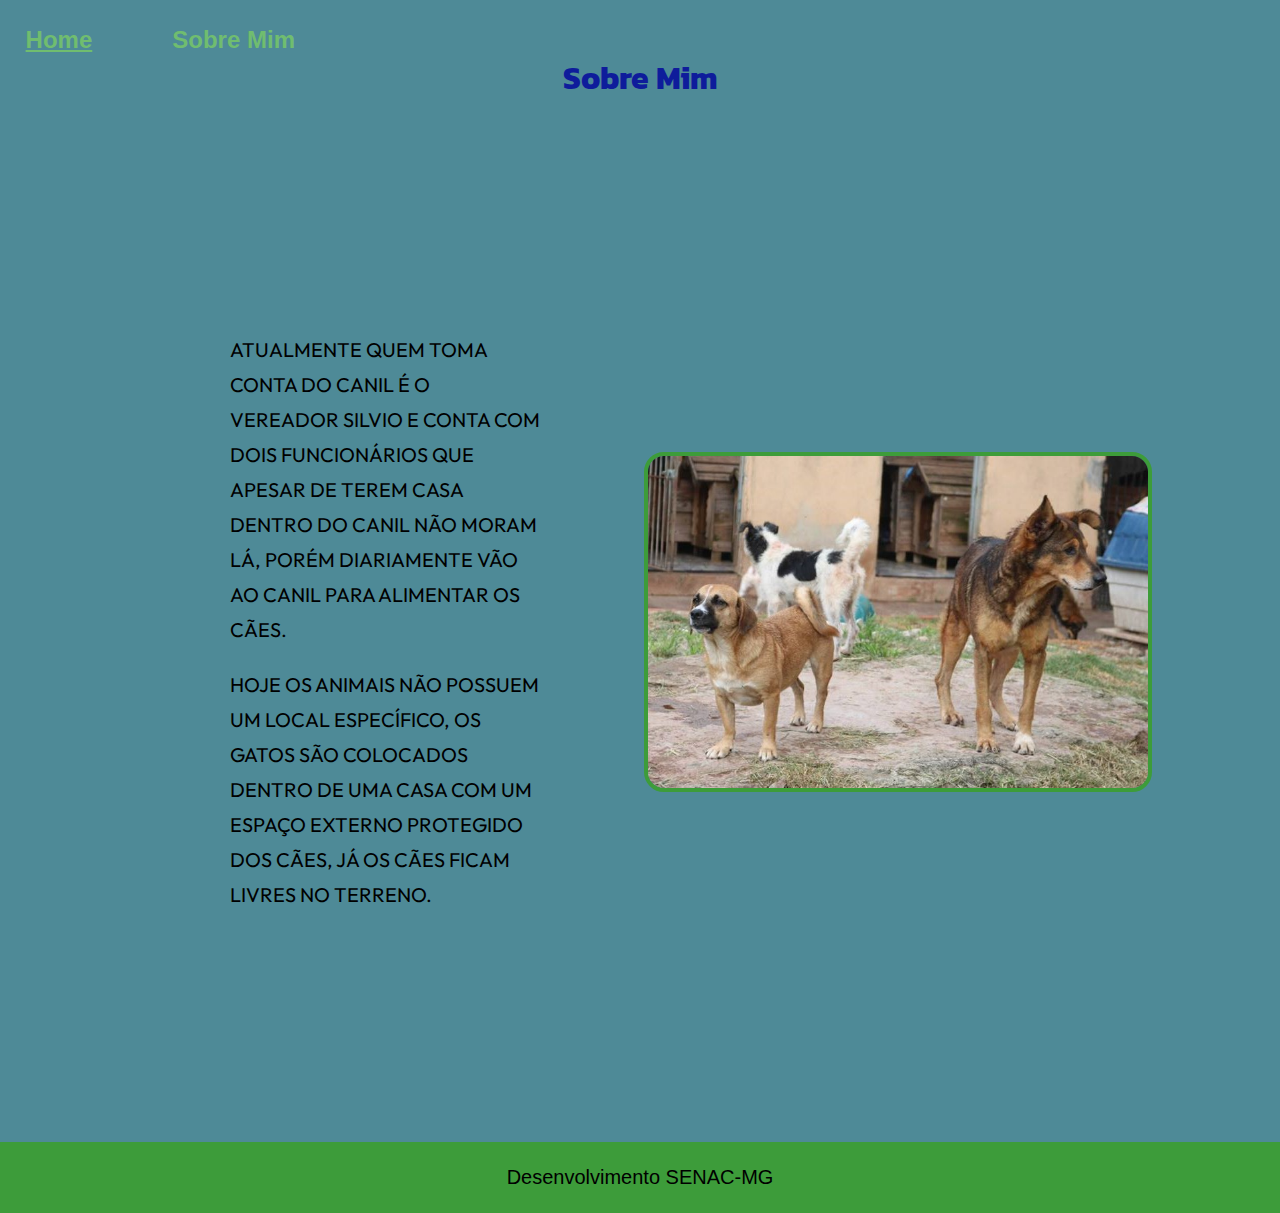
==== about.html @ ba561027 "Initial commit" ====
<!DOCTYPE html>
<html lang="pt-br">

<head>   
    <meta charset="UTF-8">
    <meta name="viewport" content="width = device-width, initial-scale=1.0">
    <title> ONG Jardim São Francisco</title>
    <link rel="stylesheet" href="/styles/style.css">
</head>

<body>
    <header class="cabecalho">
        <nav class="cabecalho-menu">
        <a class="cabecalho-menu-link" href="index.html">Home</a>
        <a class="cabecalho-menu-link">Sobre Mim</a>
    </nav>
    </header>

    <main>
        <section>
        <h1 class="titulo">Sobre Mim</h1>
        <div class="apresentacao">
            <section class="apresentacao_texto">  
        <p class="descricao">ATUALMENTE QUEM TOMA CONTA DO CANIL É O VEREADOR SILVIO E CONTA COM DOIS FUNCIONÁRIOS QUE APESAR DE TEREM CASA DENTRO DO CANIL NÃO MORAM LÁ, PORÉM DIARIAMENTE VÃO AO CANIL PARA ALIMENTAR OS CÃES.</p>
        <p class="descricao">
            HOJE OS ANIMAIS NÃO POSSUEM UM LOCAL ESPECÍFICO, OS GATOS SÃO COLOCADOS DENTRO DE UMA CASA COM UM ESPAÇO EXTERNO PROTEGIDO DOS CÃES, JÁ OS CÃES FICAM LIVRES NO TERRENO.
        </p>
            </section>
            <a></a>
            <img src="/assets/canil.jpg" class="foto">
        </section>
        </div>
    </main>

    <footer class="rodape">
        <P> Desenvolvimento SENAC-MG</P>
    </footer>

</body>

</html>
---- styles/style.css ----
@import url('https://fonts.googleapis.com/css2?family=Kanit:ital,wght@0,100;0,200;0,300;0,400;0,500;0,600;0,700;0,800;0,900;1,100;1,200;1,300;1,400;1,500;1,600;1,700;1,800;1,900&family=Outfit:wght@100..900&display=swap');
@import url('https://fonts.googleapis.com/css2?family=Kanit:ital,wght@0,100;0,200;0,300;0,400;0,500;0,600;0,700;0,800;0,900;1,100;1,200;1,300;1,400;1,500;1,600;1,700;1,800;1,900&family=Outfit:wght@100..900&display=swap');

:root {
    --cor-titulo: #0e1c9b;
    --cor-fundo: #4e8a97;
    --cor-subtitulo: #222969;
    --cor-strong: #d4deff;
    --cor-link: #70bd6f;
    --cor-borda-foto: #3d9c3a;
    --cor-texto-1: rgb(0, 0, 0);
    --cor-texto-2: rgb(0, 0, 0);
    --cor-texto-3: rgb(0, 0, 0);
    --cor-botao: #3d9c3a;
    --cor-texto-botao: #d4deff;
    --cor-rodape: #3d9c3a;
    --cor-texto-rodape: rgb(0, 0, 0);
    --cor-botao-click: #222969;
    --fonte-titulo: "Kanit", sans-serif;
    --font-strong: 'Gill Sans', 'Gill Sans MT', Calibri, 'Trebuchet MS', sans-serif;
    --fonte-texto: "Outfit", sans-serif;
    --fonte-link: Arial, Helvetica, sans-serif;
}
* {
    margin: 0;
    padding: 0;
}
body {
    height: 100vh;
    background-color: var(--cor-fundo);
    box-sizing: border-box;
    font-family: Arial, Helvetica, sans-serif;
    text-align: center;
}
.cabecalho {
    padding: 2% 0 0 2%;
}
.cabecalho-menu {
    display: flex;
    gap: 80px;
}
.cabecalho-menu-link {
    font-size: 24px;
    font-weight: 600;
    color: var(--cor-link);
}
.titulo {
    color: var(--cor-titulo);
    font-family: var(--fonte-titulo);
}
strong {
    color: var(--cor-strong);
    font-weight: bold;
    font-family: var(--font-strong);
}
.subtitulo {
    color: var(--cor-subtitulo);
}
.descricao {
    color: var(--cor-texto-1);
    font-family: var(--fonte-texto);
    font-size: 20px;
    line-height: 35px;
}
.foto {
    width: 500px;
    border-radius: 20px;
    border: solid var(--cor-borda-foto) 4px;
    justify-content: flex-end;
}
.apresentacao {
    display: flex;
    flex-direction: row;
    align-items: center;
    margin: 10%;
    justify-content: center;
}
.descricao-secundaria {
    color: var(--cor-texto-2);
    font-family: var(--fonte-texto);
    font-size: 20px;
    line-height: 35px;
}
.descricao-terciaria {
    color: var(--cor-texto-3);
    font-family: var(--fonte-texto);
    font-size: 20px;
    line-height: 35px;
}
.link-maps {
    background-color: var(--cor-botao);
    color: var(--cor-texto-botao);
    width: 100px;
    text-align: center;
    border-radius: 15px;
    font-size: 18px;
    font-weight: 600;
    padding: 14px 0;
    text-decoration: none;
    font-family: var(--fonte-link);
}
.link-whatsapp {
    background-color: var(--cor-botao);
    color: var(--cor-texto-botao);
    width: 110px;
    text-align: center;
    border-radius: 15px;
    font-size: 18px;
    font-weight: 600;
    padding: 14px 0;
    text-decoration: none;
    font-family: var(--fonte-link);
}
.link-insta {
    background-color: var(--cor-botao);
    color: var(--cor-texto-botao);
    width: 110px;
    text-align: center;
    border-radius: 15px;
    font-size: 18px;
    font-weight: 600;
    padding: 14px 0;
    text-decoration: none;
    font-family: var(--fonte-link);
}
.apresentacao_texto {
    display: flex;
    flex-direction: row;
    align-items: center;
    margin: 10%;
    justify-content: space-between;
    flex-wrap: wrap;
    text-align: start;
    width: 600px;
    gap: 20px;
}
a:hover {
    background-color: var(--cor-botao-click);
}
.zap {
    height: 50px;
}
.insta {
    height: 50px;
}
.maps {
    height: 54px;
}
.apresentacao_links {
    display: flex;
    gap: 20px;
}
.rodape {
    color: var(--cor-texto-rodape);
    background-color: var(--cor-rodape);
    padding: 24px;
    text-align: center;
    font-size: 20px;
}
@media(max-width:1020px) {
    .apresentacao {
        flex-direction: column;
    }
    .cabecalho-menu-link {
        font-size: 15px;
    }
    .cabecalho-menu {
        gap: 30px;
    }
    .titulo {
        font-size: 25px;
    }
    .subtitulo {
        font-size: 18px;
    }
    .descricao {
        font-size: 13px;
    }
    .descricao-secundaria {
        font-size: 13px;
    }
    .descricao-terciaria {
        font-size: 13px;
    }
    .foto {
        width: 300px;
    }
    .rodape {
        font-size: 15px;
    }
    .link-insta {
        background-color: var(--cor-botao);
        color: var(--cor-texto-botao);
        width: 80px;
        text-align: center;
        border-radius: 15px;
        font-size: 12px;
        font-weight: 600;
        padding: 14px 0;
        text-decoration: none;
        font-family: var(--fonte-link);
    }


}
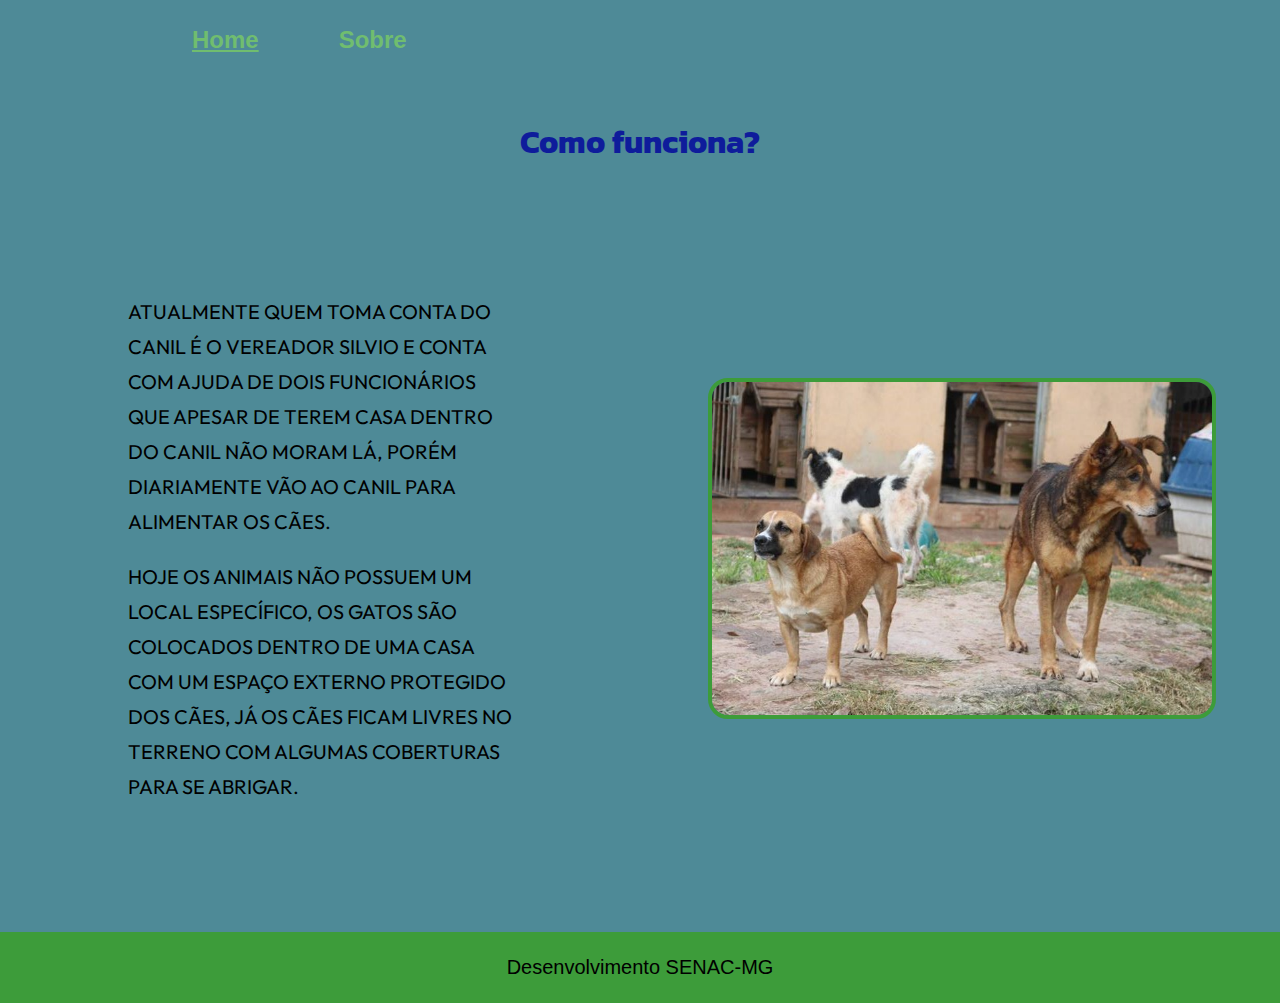
==== commit e8384404: "index" ====
--- a/about.html
+++ b/about.html
@@ -12,18 +12,18 @@
     <header class="cabecalho">
         <nav class="cabecalho-menu">
         <a class="cabecalho-menu-link" href="index.html">Home</a>
-        <a class="cabecalho-menu-link">Sobre Mim</a>
+        <a class="cabecalho-menu-link">Sobre</a>
     </nav>
     </header>
 
     <main>
         <section>
-        <h1 class="titulo">Sobre Mim</h1>
+        <h1 class="titulo">Como funciona?</h1>
         <div class="apresentacao">
             <section class="apresentacao_texto">  
-        <p class="descricao">ATUALMENTE QUEM TOMA CONTA DO CANIL É O VEREADOR SILVIO E CONTA COM DOIS FUNCIONÁRIOS QUE APESAR DE TEREM CASA DENTRO DO CANIL NÃO MORAM LÁ, PORÉM DIARIAMENTE VÃO AO CANIL PARA ALIMENTAR OS CÃES.</p>
+        <p class="descricao">ATUALMENTE QUEM TOMA CONTA DO CANIL É O VEREADOR SILVIO E CONTA COM AJUDA DE DOIS FUNCIONÁRIOS QUE APESAR DE TEREM CASA DENTRO DO CANIL NÃO MORAM LÁ, PORÉM DIARIAMENTE VÃO AO CANIL PARA ALIMENTAR OS CÃES.</p>
         <p class="descricao">
-            HOJE OS ANIMAIS NÃO POSSUEM UM LOCAL ESPECÍFICO, OS GATOS SÃO COLOCADOS DENTRO DE UMA CASA COM UM ESPAÇO EXTERNO PROTEGIDO DOS CÃES, JÁ OS CÃES FICAM LIVRES NO TERRENO.
+            HOJE OS ANIMAIS NÃO POSSUEM UM LOCAL ESPECÍFICO, OS GATOS SÃO COLOCADOS DENTRO DE UMA CASA COM UM ESPAÇO EXTERNO PROTEGIDO DOS CÃES, JÁ OS CÃES FICAM LIVRES NO TERRENO COM ALGUMAS COBERTURAS PARA SE ABRIGAR.
         </p>
             </section>
             <a></a>
--- a/styles/style.css
+++ b/styles/style.css
@@ -21,10 +21,12 @@
     --fonte-texto: "Outfit", sans-serif;
     --fonte-link: Arial, Helvetica, sans-serif;
 }
+
 * {
     margin: 0;
     padding: 0;
 }
+
 body {
     height: 100vh;
     background-color: var(--cor-fundo);
@@ -32,97 +34,76 @@
     font-family: Arial, Helvetica, sans-serif;
     text-align: center;
 }
+
 .cabecalho {
-    padding: 2% 0 0 2%;
-}
+    padding: 2% 0 0 15%;
+}
+
 .cabecalho-menu {
     display: flex;
     gap: 80px;
 }
+
 .cabecalho-menu-link {
     font-size: 24px;
     font-weight: 600;
     color: var(--cor-link);
 }
+
 .titulo {
     color: var(--cor-titulo);
     font-family: var(--fonte-titulo);
-}
+    margin-top: 5%;
+    
+}
+
 strong {
     color: var(--cor-strong);
     font-weight: bold;
     font-family: var(--font-strong);
 }
+
 .subtitulo {
     color: var(--cor-subtitulo);
 }
+
 .descricao {
     color: var(--cor-texto-1);
     font-family: var(--fonte-texto);
     font-size: 20px;
     line-height: 35px;
 }
+
 .foto {
     width: 500px;
     border-radius: 20px;
     border: solid var(--cor-borda-foto) 4px;
     justify-content: flex-end;
-}
+    margin: 5%;
+}
+
 .apresentacao {
     display: flex;
     flex-direction: row;
     align-items: center;
-    margin: 10%;
     justify-content: center;
 }
+
 .descricao-secundaria {
     color: var(--cor-texto-2);
     font-family: var(--fonte-texto);
     font-size: 20px;
     line-height: 35px;
 }
+
 .descricao-terciaria {
     color: var(--cor-texto-3);
     font-family: var(--fonte-texto);
     font-size: 20px;
     line-height: 35px;
 }
-.link-maps {
-    background-color: var(--cor-botao);
-    color: var(--cor-texto-botao);
-    width: 100px;
-    text-align: center;
-    border-radius: 15px;
-    font-size: 18px;
-    font-weight: 600;
-    padding: 14px 0;
-    text-decoration: none;
-    font-family: var(--fonte-link);
-}
-.link-whatsapp {
-    background-color: var(--cor-botao);
-    color: var(--cor-texto-botao);
-    width: 110px;
-    text-align: center;
-    border-radius: 15px;
-    font-size: 18px;
-    font-weight: 600;
-    padding: 14px 0;
-    text-decoration: none;
-    font-family: var(--fonte-link);
-}
-.link-insta {
-    background-color: var(--cor-botao);
-    color: var(--cor-texto-botao);
-    width: 110px;
-    text-align: center;
-    border-radius: 15px;
-    font-size: 18px;
-    font-weight: 600;
-    padding: 14px 0;
-    text-decoration: none;
-    font-family: var(--fonte-link);
-}
+
+
 .apresentacao_texto {
     display: flex;
     flex-direction: row;
@@ -131,25 +112,38 @@
     justify-content: space-between;
     flex-wrap: wrap;
     text-align: start;
-    width: 600px;
+    width: 90%;
     gap: 20px;
 }
+
 a:hover {
     background-color: var(--cor-botao-click);
 }
-.zap {
-    height: 50px;
-}
-.insta {
-    height: 50px;
-}
-.maps {
-    height: 54px;
-}
+
+.link {
+    display: flex;
+    flex-direction: row-reverse;
+    justify-content: center;
+    background-color: var(--cor-botao);
+    color: var(--cor-texto-botao);
+    width: 150px;
+    border-radius: 5px;
+    font-size: 18px;
+    font-weight: 600;
+    padding: 7px 0;
+    text-decoration: none;
+    font-family: var(--fonte-link);
+}
+
+.logo-link {
+    width: 25px;
+}
+
 .apresentacao_links {
     display: flex;
     gap: 20px;
 }
+
 .rodape {
     color: var(--cor-texto-rodape);
     background-color: var(--cor-rodape);
@@ -157,37 +151,51 @@
     text-align: center;
     font-size: 20px;
 }
-@media(max-width:1020px) {
+
+@media(max-width:1200px) {
     .apresentacao {
         flex-direction: column;
     }
+    .cabecalho {
+        padding: 5%;
+    }
+    
+
+    .cabecalho-menu {
+        justify-content: center;
+    }
     .cabecalho-menu-link {
         font-size: 15px;
     }
-    .cabecalho-menu {
-        gap: 30px;
-    }
+
     .titulo {
         font-size: 25px;
     }
+
     .subtitulo {
         font-size: 18px;
     }
+
     .descricao {
         font-size: 13px;
     }
+
     .descricao-secundaria {
         font-size: 13px;
     }
+
     .descricao-terciaria {
         font-size: 13px;
     }
+
     .foto {
         width: 300px;
     }
+
     .rodape {
         font-size: 15px;
     }
+
     .link-insta {
         background-color: var(--cor-botao);
         color: var(--cor-texto-botao);
@@ -202,4 +210,13 @@
     }
 
 
+}
+
+@media(max-width:720px) {
+    .apresentacao_texto {
+        flex-direction: column;
+    }
+    .apresentacao_links{
+        flex-direction: column;
+    }
 }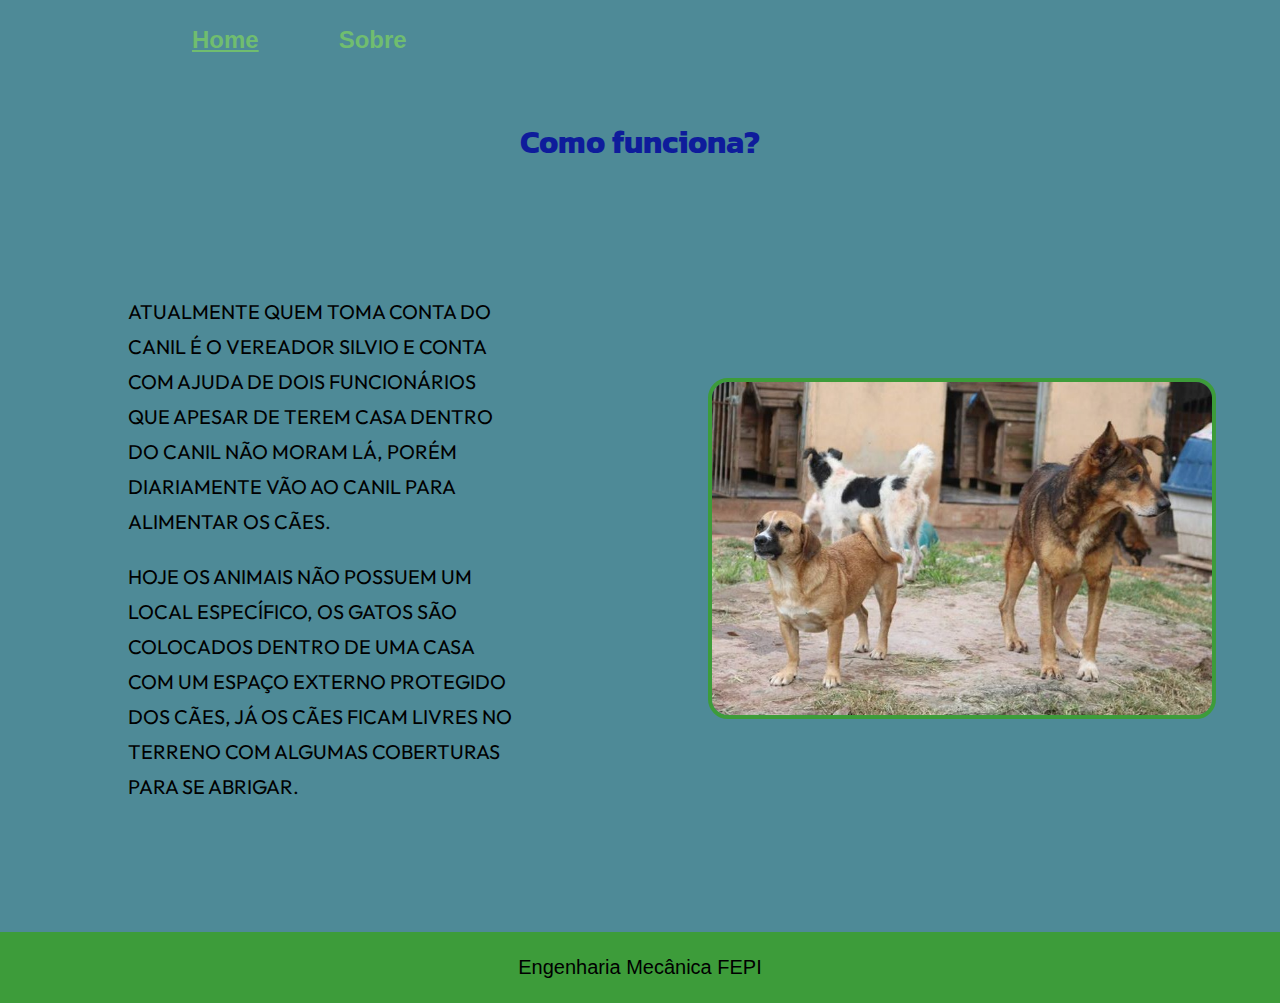
==== commit b484c3a1: "atualização" ====
--- a/about.html
+++ b/about.html
@@ -4,7 +4,7 @@
 <head>   
     <meta charset="UTF-8">
     <meta name="viewport" content="width = device-width, initial-scale=1.0">
-    <title> ONG Jardim São Francisco</title>
+    <title> ONG Jardim de São Francisco</title>
     <link rel="stylesheet" href="/styles/style.css">
 </head>
 
@@ -21,9 +21,8 @@
         <h1 class="titulo">Como funciona?</h1>
         <div class="apresentacao">
             <section class="apresentacao_texto">  
-        <p class="descricao">ATUALMENTE QUEM TOMA CONTA DO CANIL É O VEREADOR SILVIO E CONTA COM AJUDA DE DOIS FUNCIONÁRIOS QUE APESAR DE TEREM CASA DENTRO DO CANIL NÃO MORAM LÁ, PORÉM DIARIAMENTE VÃO AO CANIL PARA ALIMENTAR OS CÃES.</p>
-        <p class="descricao">
-            HOJE OS ANIMAIS NÃO POSSUEM UM LOCAL ESPECÍFICO, OS GATOS SÃO COLOCADOS DENTRO DE UMA CASA COM UM ESPAÇO EXTERNO PROTEGIDO DOS CÃES, JÁ OS CÃES FICAM LIVRES NO TERRENO COM ALGUMAS COBERTURAS PARA SE ABRIGAR.
+        <p class="descricao">  ATUALMENTE QUEM TOMA CONTA DO CANIL É O VEREADOR SILVIO E CONTA COM AJUDA DE DOIS FUNCIONÁRIOS QUE APESAR DE TEREM CASA DENTRO DO CANIL NÃO MORAM LÁ, PORÉM DIARIAMENTE VÃO AO CANIL PARA ALIMENTAR OS CÃES.</p>
+        <p class="descricao">  HOJE OS ANIMAIS NÃO POSSUEM UM LOCAL ESPECÍFICO, OS GATOS SÃO COLOCADOS DENTRO DE UMA CASA COM UM ESPAÇO EXTERNO PROTEGIDO DOS CÃES, JÁ OS CÃES FICAM LIVRES NO TERRENO COM ALGUMAS COBERTURAS PARA SE ABRIGAR.
         </p>
             </section>
             <a></a>
@@ -33,7 +32,7 @@
     </main>
 
     <footer class="rodape">
-        <P> Desenvolvimento SENAC-MG</P>
+        <P> Engenharia Mecânica FEPI</P>
     </footer>
 
 </body>
--- a/styles/style.css
+++ b/styles/style.css
@@ -196,20 +196,6 @@
         font-size: 15px;
     }
 
-    .link-insta {
-        background-color: var(--cor-botao);
-        color: var(--cor-texto-botao);
-        width: 80px;
-        text-align: center;
-        border-radius: 15px;
-        font-size: 12px;
-        font-weight: 600;
-        padding: 14px 0;
-        text-decoration: none;
-        font-family: var(--fonte-link);
-    }
-
-
 }
 
 @media(max-width:720px) {
@@ -219,4 +205,5 @@
     .apresentacao_links{
         flex-direction: column;
     }
-}+}
+
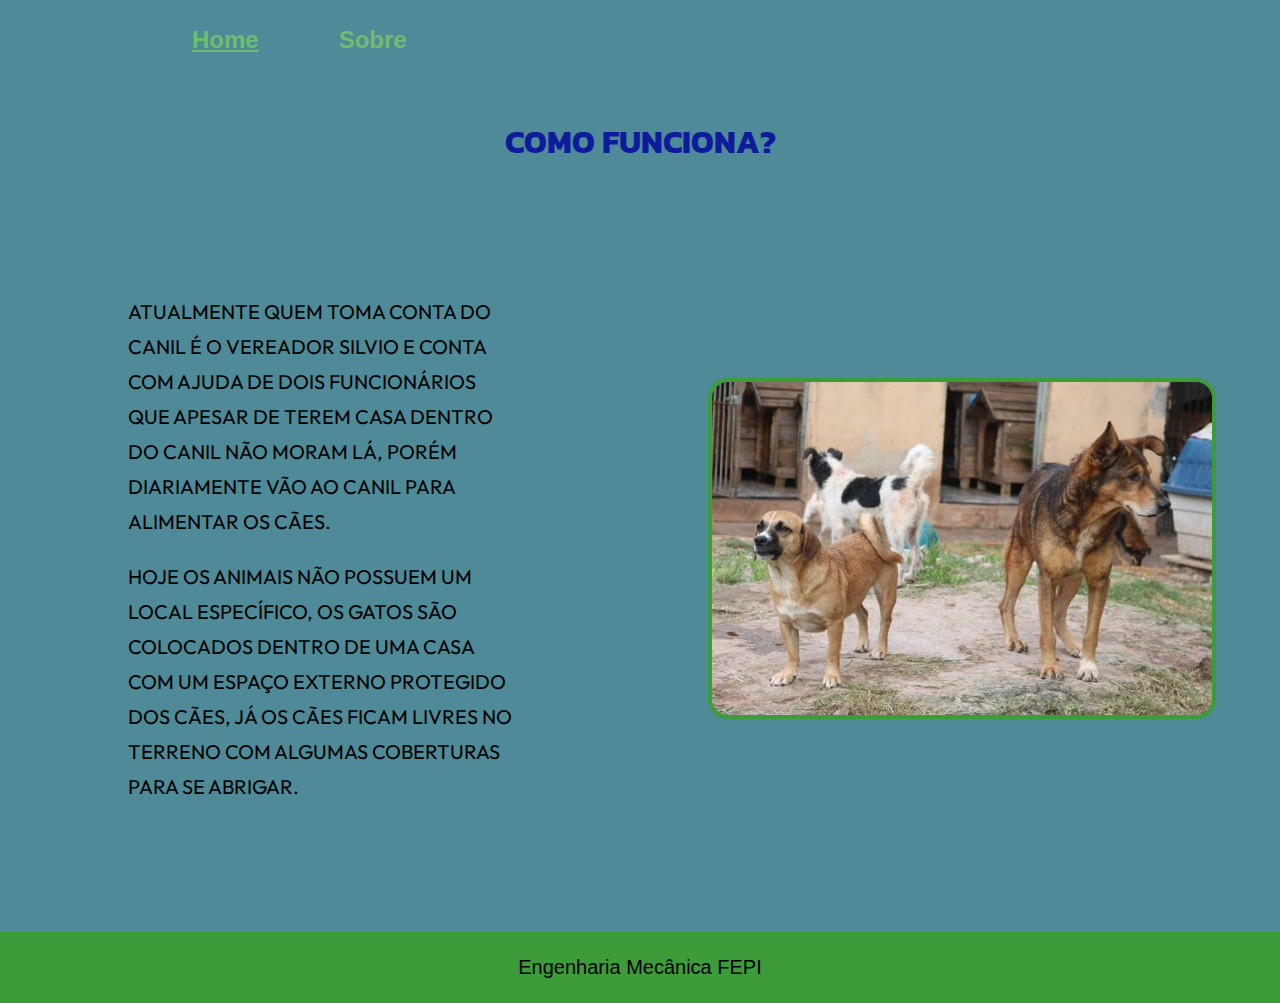
==== commit 15f85ff8: "atualizacao" ====
--- a/about.html
+++ b/about.html
@@ -18,7 +18,7 @@
 
     <main>
         <section>
-        <h1 class="titulo">Como funciona?</h1>
+        <h1 class="titulo">COMO FUNCIONA?</h1>
         <div class="apresentacao">
             <section class="apresentacao_texto">  
         <p class="descricao">  ATUALMENTE QUEM TOMA CONTA DO CANIL É O VEREADOR SILVIO E CONTA COM AJUDA DE DOIS FUNCIONÁRIOS QUE APESAR DE TEREM CASA DENTRO DO CANIL NÃO MORAM LÁ, PORÉM DIARIAMENTE VÃO AO CANIL PARA ALIMENTAR OS CÃES.</p>
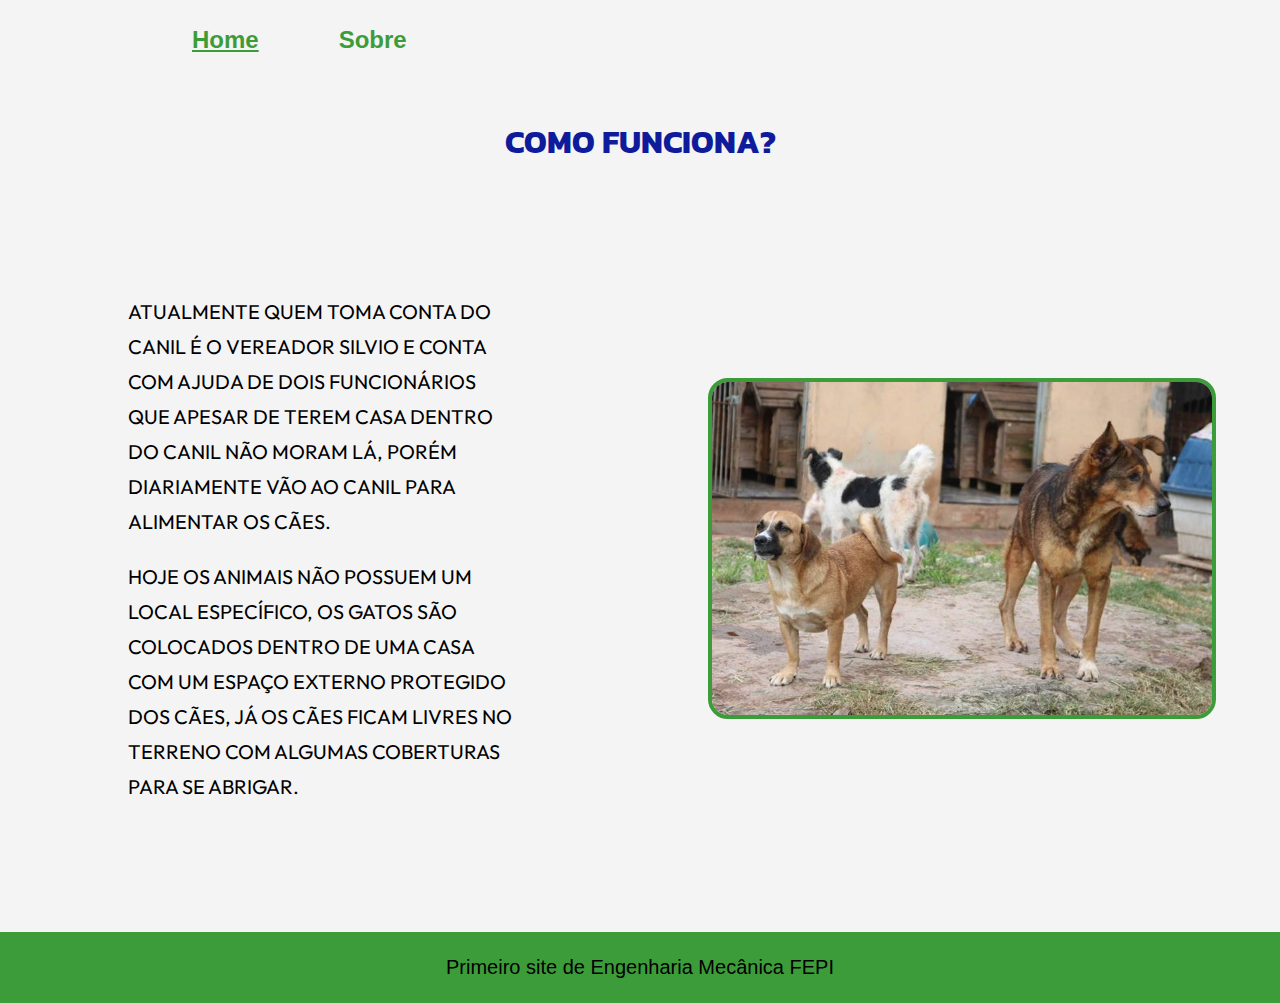
==== commit 0d038301: "atualizacao-cor" ====
--- a/about.html
+++ b/about.html
@@ -6,6 +6,7 @@
     <meta name="viewport" content="width = device-width, initial-scale=1.0">
     <title> ONG Jardim de São Francisco</title>
     <link rel="stylesheet" href="/styles/style.css">
+    <link rel="icon" type="image/x-icon" href="/assets/favicon_io/favicon.ico">
 </head>
 
 <body>
@@ -32,7 +33,7 @@
     </main>
 
     <footer class="rodape">
-        <P> Engenharia Mecânica FEPI</P>
+        <P>Primeiro site de Engenharia Mecânica FEPI</P>
     </footer>
 
 </body>
--- a/styles/style.css
+++ b/styles/style.css
@@ -3,16 +3,16 @@
 
 :root {
     --cor-titulo: #0e1c9b;
-    --cor-fundo: #4e8a97;
+    --cor-fundo: #f4f4f4;
     --cor-subtitulo: #222969;
-    --cor-strong: #d4deff;
-    --cor-link: #70bd6f;
+    --cor-strong: #00155c;
+    --cor-link: #3d9c3a;
     --cor-borda-foto: #3d9c3a;
     --cor-texto-1: rgb(0, 0, 0);
     --cor-texto-2: rgb(0, 0, 0);
     --cor-texto-3: rgb(0, 0, 0);
     --cor-botao: #3d9c3a;
-    --cor-texto-botao: #d4deff;
+    --cor-texto-botao: #f4f4f4;
     --cor-rodape: #3d9c3a;
     --cor-texto-rodape: rgb(0, 0, 0);
     --cor-botao-click: #222969;
@@ -126,9 +126,9 @@
     justify-content: center;
     background-color: var(--cor-botao);
     color: var(--cor-texto-botao);
-    width: 150px;
+    width: 160px;
     border-radius: 5px;
-    font-size: 18px;
+    font-size: 20px;
     font-weight: 600;
     padding: 7px 0;
     text-decoration: none;
